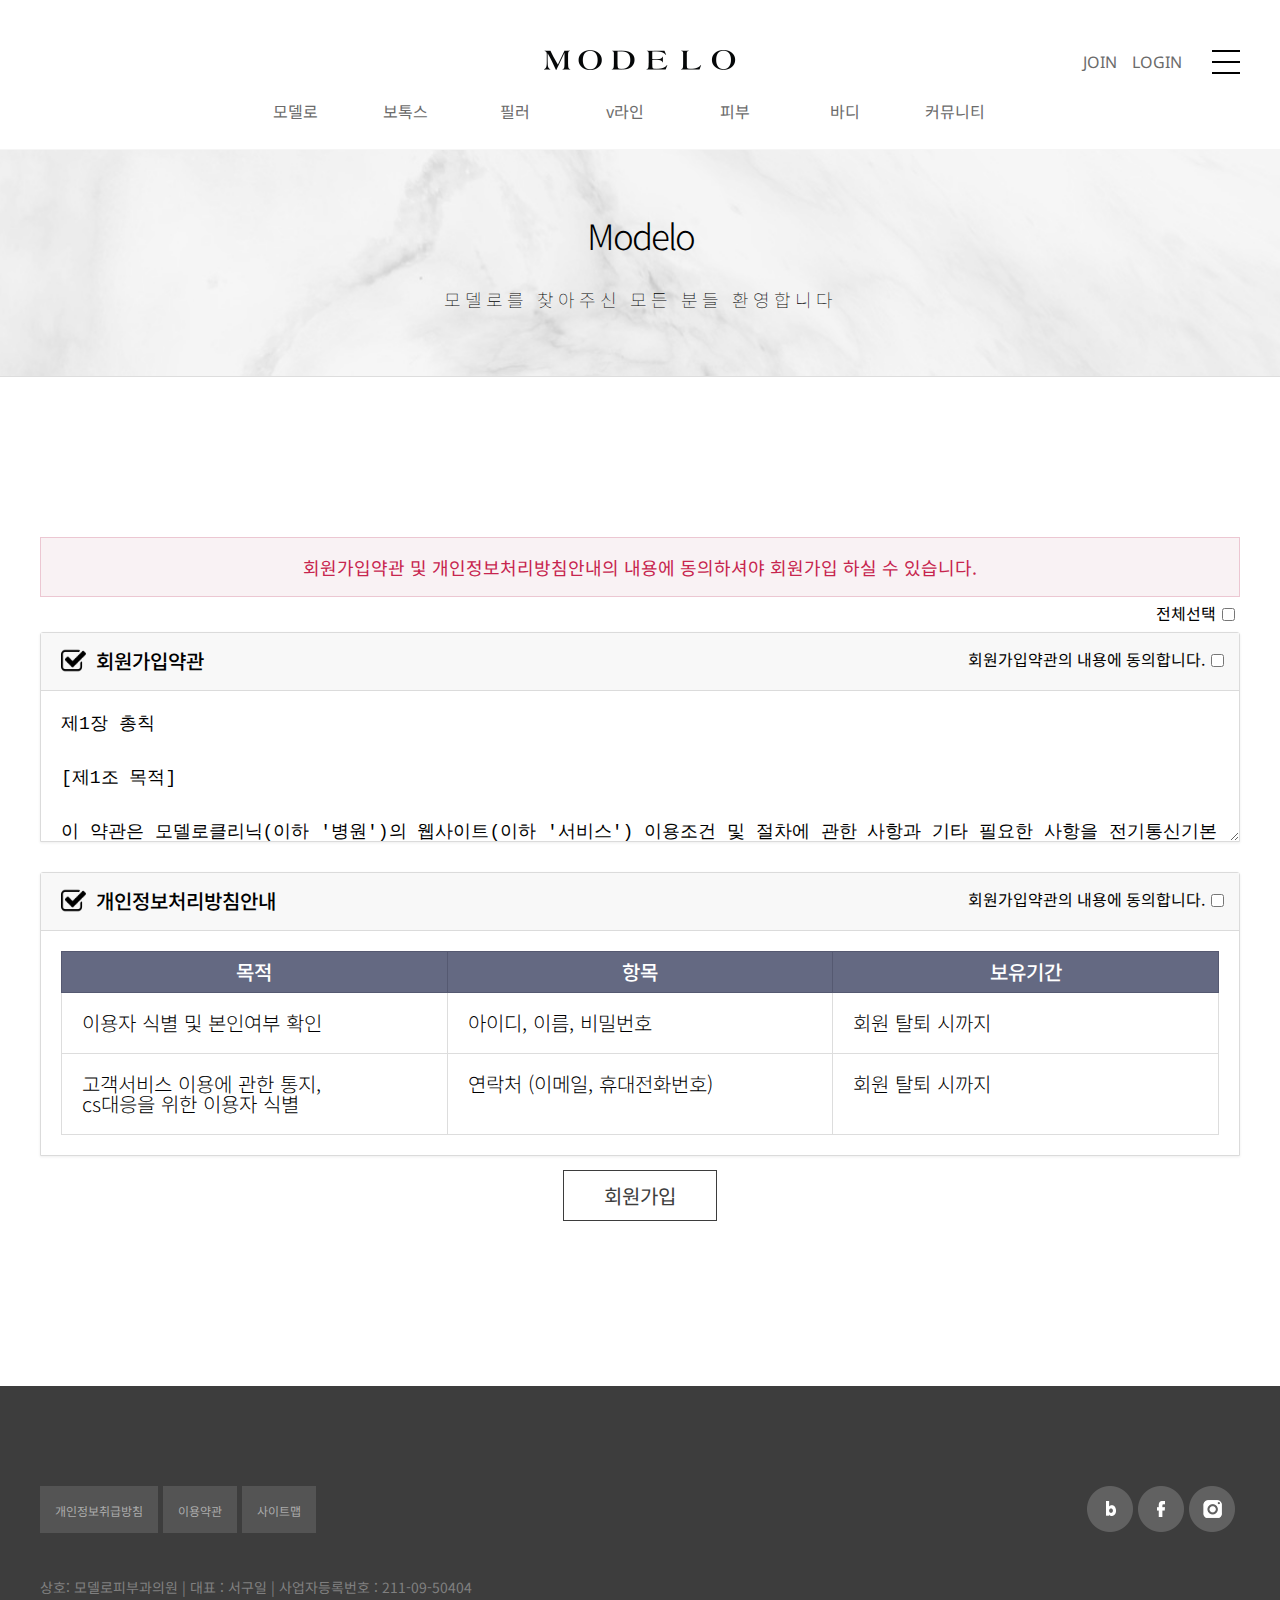
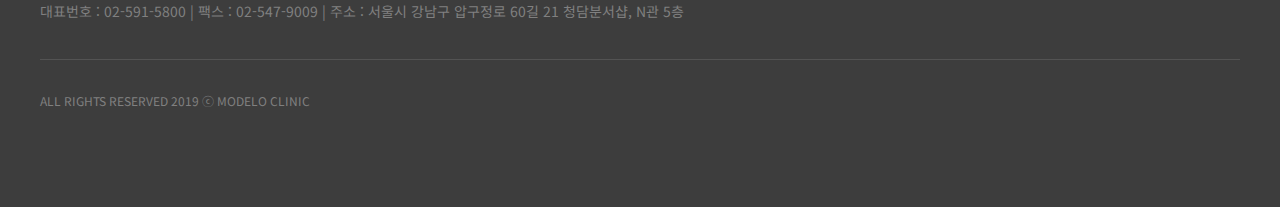
==== join.html @ 8245a3a7 "90% complete" ====
<!DOCTYPE html>
<html lang="ko">

<head>
  <meta charset="UTF-8">
  <meta name="discription" content="content">
  <meta name="viewport" content="width=device-width, initial-scale=1.0">
  <link rel="stylesheet" href="./css/initial.min.css">
  <link rel="stylesheet" href="./css/swiper-bundle.css">
  <link rel="stylesheet" href="./css/swiper_customize.css">
  <link rel="stylesheet" href="./css/common.css">
  <link rel="stylesheet" href="./css/sub07.css">
  <script type="text/javascript" defer="defer" src="./js/jquery_3.5.1.js"></script>
  <script type="text/javascript" defer="defer" src="./js/notice_info.js"></script>
  <title>모델로피부과</title>
</head>

<body>
  <!-- header 영역 -->
  <div id="header_wrap">
    <div class="head">
      <div class="logo">
        <a href="main.html"><img src="./img/logo2.png" alt="logo"></a>
      </div>
      <div class="right_menu">
        <div class="login">
          <ul>
            <li>
              <a href="join.html">JOIN</a>
            </li>
            <li>
              <a href="login.html">LOGIN</a>
            </li>
          </ul>
        </div>
        <div class="all_menu">
          <a href="#">
            <img src="./img/all_menu.png" alt="all_meun" class="all_menu_icon">
          </a>
        </div>
      </div>
    </div>
    <div class="gnb_wrap">
      <ul class="main_gnb">
        <li>
          <a href="sub01.html">모델로</a>
          <div class="sub_gnb">
            <div class="sub_gnb_left">
              <h3>ONLY MODELO</h3>
              <p>
                <span>Since 2002, 최초에서 최고로</span><br>
                모델로는 트렌드를 따라가지 않습니다. 시간의 흐를수록
                <br>자신만의 가치가 극대화되는 아름다움을
                <br>추구합니다. 모델로에서 그 누구도 아닌 '당신만의
                <br>아름다운 개성'에 집중해보세요.
              </p>
            </div>
            <div class="sub_gnb_right">
              <ul>
                <li>
                  <a href="sub01.html">모델로소개<span></span></a>
                </li>
                <li>
                  <a href="sub01.html">의료진소개<span></span></a>
                </li>
                <li>
                  <a href="sub01.html">병원둘러보기<span></span></a>
                </li>
                <li>
                  <a href="sub01.html">언론보도<span></span></a>
                </li>
                <li>
                  <a href="sub01.html">학회활동<span></span></a>
                </li>
                <li>
                  <a href="sub01.html">진료시간&오시는길<span></span></a>
                </li>
              </ul>
              <img src="./img/gnb_img01.jpg" alt="sub_menu_img">
            </div>
          </div>
        </li>
        <li>
          <a href="sub02.html">보톡스</a>
          <div class="sub_gnb">
            <div class="sub_gnb_left">
              <h3>보톡스</h3>
              <p>
                <span>아시아인의 위한 보톡스 시술법 정립</span><br>
                모델로피부과는 서양 중심의 보톡스 시술법에서 탈피,
                <br>한국인에게 적합한 보톡스 시술법의 기준을 만들며
                <br>메디컬 한류의 선구자 역할을 하고 있습니다.
              </p>
            </div>
            <div class="sub_gnb_right">
              <ul>
                <li>
                  <a href="sub02.html">보톡스제품<span></span></a>
                </li>
                <li>
                  <a href="sub02.html">주름보톡스<span></span></a>
                </li>
                <li>
                  <a href="sub02.html">윤곽보톡스<span></span></a>
                </li>
                <li>
                  <a href="sub02.html">스킨보톡스<span></span></a>
                </li>
                <li>
                  <a href="sub02.html">바디보톡스<span></span></a>
                </li>
              </ul>
              <img src="./img/gnb_img02.jpg" alt="sub_menu_img">
            </div>
          </div>
        </li>
        <li>
          <a href="sub03.html">필러</a>
          <div class="sub_gnb">
            <div class="sub_gnb_left">
              <h3>필러</h3>
              <p>
                <span>시술 직후부터 완벽할 수 있다는 것</span><br>
                모델로 필러는 다시 찾는 데 이유가 있습니다.
                <br>모델로는 단순한 뷰티를 넘어 자신만의 우아한 이미지를 만들어드립니다.
                <br>모델로에서 자신만의 아름다움을 극대화 시켜보세요.
              </p>
            </div>
            <div class="sub_gnb_right">
              <ul>
                <li>
                  <a href="sub03.html">모델로 필러<span></span></a>
                </li>
                <li>
                  <a href="sub03.html">필러제품<span></span></a>
                </li>
                <li>
                  <a href="sub03.html">풀페이스필러<span></span></a>
                </li>
                <li>
                  <a href="sub03.html">눈밑꺼짐필러<span></span></a>
                </li>
                <li>
                  <a href="sub03.html">이마필러<span></span></a>
                </li>
                <li>
                  <a href="sub03.html">볼필러<span></span></a>
                </li>
                <li>
                  <a href="sub03.html">코필러<span></span></a>
                </li>
              </ul>
              <ul>
                <li>
                  <a href="sub03.html">관자놀이필러<span></span></a>
                </li>
                <li>
                  <a href="sub03.html">입술필러<span></span></a>
                </li>
                <li>
                  <a href="sub03.html">애교필러<span></span></a>
                </li>
                <li>
                  <a href="sub03.html">눈꺼풀필러<span></span></a>
                </li>
              </ul>
              <ul>
                <img src="./img/gnb_img03.jpg" alt="sub_menu_img">
              </ul>
            </div>
          </div>
        </li>
        <li>
          <a href="sub04.html">v라인</a>
          <div class="sub_gnb">
            <div class="sub_gnb_left">
              <h3>v라인</h3>
              <p>
                <span>2017' 18' 19' 골든레코드어워드 3회 수상</span><br>
                모델로피부과는 안티에이징 20년의 풍부한 임상경험을 바탕으로 극대화 된
                <br>V라인리프팅 효과를 경험하실 수 있습니다.
              </p>
            </div>
            <div class="sub_gnb_right">
              <ul>
                <li>
                  <a href="sub04.html">울쎄라<span></span></a>
                </li>
                <li>
                  <a href="sub04.html">써마지<span></span></a>
                </li>
                <li>
                  <a href="sub04.html">V튠페이스<span></span></a>
                </li>
                <li>
                  <a href="sub04.html">더블로<span></span></a>
                </li>
                <li>
                  <a href="sub04.html">실리프팅<span></span></a>
                </li>
              </ul>
              <img src="./img/gnb_img04.jpg" alt="sub_menu_img">
            </div>
          </div>
        </li>
        <li>
          <a href="sub05.html">피부</a>
          <div class="sub_gnb">
            <div class="sub_gnb_left">
              <h3>피부</h3>
              <p>
                <span>주근깨와 잡티, 난치성 기미까지</span><br>
                진단과 처방이 정확하다면 어렵지 않습니다.
                <br>모델로는 다양한 레이저를 구비하여 복합처방이 가능한 병원으로 개인의 피부
                <br>병변의 특성에 맞게 최상의 치료계획을 세워드립니다.
              </p>
            </div>
            <div class="sub_gnb_right">
              <ul>
                <li>
                  <a href="sub05.html">리프팅탄력<span></span></a>
                </li>
                <li>
                  <a href="sub05.html">기미색소<span></span></a>
                </li>
                <li>
                  <a href="sub05.html">모공<span></span></a>
                </li>
                <li>
                  <a href="sub05.html">여드름<span></span></a>
                </li>
                <li>
                  <a href="sub05.html">란쥬란힐러<span></span></a>
                </li>
                <li>
                  <a href="sub05.html">스킨부스터<span></span></a>
                </li>
              </ul>
              <img src="./img/gnb_img05.jpg" alt="sub_menu_img">
            </div>
          </div>
        </li>
        <li>
          <a href="sub06.html">바디</a>
          <div class="sub_gnb">
            <div class="sub_gnb_left">
              <h3>바디</h3>
              <p>
                <span>세계 최초 종아리 보톡스를 개발한 모델로</span><br>
                모델로피부과가 개발하여 세계적인 주목을 받은 종아리보톡스.
                <br>아름다운 넥라인부터 더 길어보이는 종아리까지! 지방흡입과 운동으로
                <br>절대 빠지지 않던 부분까지 완벽한 바디로 조각하는 모델로 바디 컨투어링
              </p>
            </div>
            <div class="sub_gnb_right">
              <ul>
                <li>
                  <a href="sub06.html">주사시술<span></span></a>
                </li>
              </ul>
              <img src="./img/gnb_img06.jpg" alt="sub_menu_img">
            </div>
          </div>
        </li>
        <li>
          <a href="sub07.html">커뮤니티</a>
          <div class="sub_gnb">
            <div class="sub_gnb_left">
              <h3>커뮤니티</h3>
              <p>
                <span>아시아인의 위한 보톡스 시술법 정립</span><br>
                모델로피부과는 서양 중심의 보톡스 시술법에서 탈피,
                <br>한국인에게 적합한 보톡스 시술법의 기준을 만들며
                <br>메디컬 한류의 선구자 역할을 하고 있습니다.
              </p>
            </div>
            <div class="sub_gnb_right">
              <ul>
                <li>
                  <a href="sub07.html">온라인상담<span></span></a>
                </li>
                <li>
                  <a href="sub07.html">전후사진<span></span></a>
                </li>
                <li>
                  <a href="sub07.html">시술후기<span></span></a>
                </li>
                <li>
                  <a href="sub07.html">모델로영상<span></span></a>
                </li>
                <li>
                  <a href="sub07.html">공지사항<span></span></a>
                </li>
              </ul>
              <img src="./img/gnb_img03.jpg" alt="sub_menu_img">
            </div>
          </div>
        </li>
      </ul>
    </div>
  </div>
  <div id="all_menu">
    <div class="all_menu_logo">
      <a href="main.html"><img src="./img/all_menu_logo.png" alt="all_menu_logo"></a>
    </div>
    <div class="all_menu_close"></div>
    <div class="all_menu_inner">
      <ul>
        <span>모델로</span>
        <li><a href="sub01.html">모델로</a></li>
        <li><a href="sub01.html">의료진소개</a></li>
        <li><a href="sub01.html">둘러보기</a></li>
        <li><a href="sub01.html">언론보도</a></li>
        <li><a href="sub01.html">학회활동</a></li>
        <li><a href="sub01.html">진료시간&오시는길</a></li>
      </ul>
      <ul>
        <span>보톡스</span>
        <li><a href="sub02.html">보톡스제품</a></li>
        <li><a href="sub02.html">주름보톡스</a></li>
        <li><a href="sub02.html">윤곽보톡스</a></li>
        <li><a href="sub02.html">스킨보톡스</a></li>
        <li><a href="sub02.html">바디보톡스</a></li>
      </ul>
      <ul>
        <span>필러</span>
        <li><a href="sub03.html">모델로 필러</a></li>
        <li><a href="sub03.html">필러제품</a></li>
        <li><a href="sub03.html">풀페이스필러</a></li>
        <li><a href="sub03.html">눈밑꺼짐필러</a></li>
        <li><a href="sub03.html">이마필러</a></li>
        <li><a href="sub03.html">볼필러</a></li>
        <li><a href="sub03.html">코필러</a></li>
        <li><a href="sub03.html">관자놀이필러</a></li>
        <li><a href="sub03.html">입술필러</a></li>
        <li><a href="sub03.html">애교필러</a></li>
        <li><a href="sub03.html">눈꺼풀필러</a></li>
      </ul>
      <ul>
        <span>V라인</span>
        <li><a href="sub04.html">울쎄라</a></li>
        <li><a href="sub04.html">써마지</a></li>
        <li><a href="sub04.html">V튠페이스</a></li>
        <li><a href="sub04.html">더블로</a></li>
        <li><a href="sub04.html">실리프팅</a></li>
      </ul>
      <ul>
        <span>피부</span>
        <li><a href="sub05.html">리프팅탄력</a></li>
        <li><a href="sub05.html">기미색소</a></li>
        <li><a href="sub05.html">모공</a></li>
        <li><a href="sub05.html">여드름</a></li>
        <li><a href="sub05.html">리쥬란힐러</a></li>
        <li><a href="sub05.html">스킨부스터</a></li>
      </ul>
      <ul>
        <span>바디</span>
        <li><a href="sub06.html">주사시술</a></li>
      </ul>
      <ul>
        <span>커뮤니티</span>
        <li><a href="sub07.html">온라인상담</a></li>
        <li><a href="sub07.html">전후사진</a></li>
        <li><a href="sub07.html">시술후기</a></li>
        <li><a href="sub07.html">모델로영상</a></li>
        <li><a href="sub07.html">공지사항</a></li>
      </ul>
    </div>
  </div>
  <!-- content 영역 -->
  <div id="sub_main_wrap" class="login_main_wrap">
    <div class="text_box">
      <div class="title">
        <h3>Modelo</h3>
        <span>모델로를 찾아주신 모든 분들 환영합니다</span>
      </div>
    </div>
  </div>
  <section id="join_section">
    <div class="section_wrap join_wrap">
      <form>
        <p>회원가입약관 및 개인정보처리방침안내의 내용에 동의하셔야 회원가입 하실 수 있습니다.</p>
        <div class="check_all">
          <label for="allck">전체선택</label>
          <input type="checkbox" id="allck">
        </div>
        <div id="frefister_term">
          <div class="title_box">
            <img src="./img/sub07/check.png" alt="checkbox">
            <h2>회원가입약관</h2>
          </div>
          <textarea>
제1장 총칙

[제1조 목적]

이 약관은 모델로클리닉(이하 '병원')의 웹사이트(이하 '서비스') 이용조건 및 절차에 관한 사항과 기타 필요한 사항을 전기통신기본법, 전기통신사업법 및 동법 시행령이 정하는 대로 준수하고 규정함을 목적으로 합니다.


[제2조 약관의 효력과 변경]

(1) 이 약관은 이용자에게 공시함으로써 효력을 발생합니다.

(2) 병원은 이 약관의 사정 변경의 경우와 운영상 중요 사유가 있을 때 약관을 변경할 수 있으며, 변경된 약관은 전항과 같은 방법으로 효력이 발생합니다.


[제3조 약관 외 준칙]

이 약관에 명시되지 않은 사항은 전기통신기본법, 전기통신사업법 및 기타관련 법령의 규정에 따릅니다.



제2장 회원 가입과 서비스 이용

[제1조 회원의 정의]

(1) 회원이란 병원이 회원으로 적합하다고 인정하는 일반 개인으로 본 약관에 동의하고 서비스의 회원 가입양식을 작성하고 'ID'와 '비밀번호'를 발급 받은 사람을 말합니다.
	 
(2) 이용신청 고객은 반드시 자신의 본명(법인인 경우 법인 등기부 등본상의 상호) 으로 신청하여야 하며, 병원은 이용약관의 주요 내용을 고지하고 사용자는 고지된 이용약관을 읽고 이용약관에 동의한 경우, 회원 가입 신청을 하여야 합니다.


[제2조 서비스 가입의 성립]

(1) 서비스 가입은 이용자의 이용 신청에 대한 병원의 이용 승낙과 이용자의 약관 내용에 대한 동의로 성립됩니다.

(2) 회원으로 가입하여 서비스를 이용하고자 하는 희망자는 병원에서 요청하는 개인 신상정보를 제공해야 합니다.

(3) 이용자의 가입 신청에 대하여 병원이 승낙한 경우, 병원은 회원 ID와 기타 병원이 필요하다고 인정하는 내용을 이용자에게 통지합니다.

(4) 가입할 때 입력한 ID는 변경할 수 없으며, 한 사람에게 오직 한 개의ID가 발급됩니다.

(5) 병원은 다음 각 호에 해당하는 가입 신청에 대하여는 승낙하지 않습니다.

가. 다른 사람의 명의를 사용하여 신청하였을 때
나. 본인의 실명으로 신청하지 않았을 때
다. 가입 신청서의 내용을 허위로 기재하거나 누락하여 신청하였을 때
라. 사회의 안녕과 질서 혹은 미풍양속을 저해할 목적으로 신청하였을 때
마. 기타 병원이 정한 이용신청요건이 미비 되었을 때


[제3조 서비스 이용 및 제한]

(1) 서비스 이용은 병원의 업무상 또는 기술상 특별한 지장이 없는 한 연중무휴, 1일 24시간을 원칙으로 합니다.

(2) 전항의 서비스 이용시간은 시스템 정기점검 등 병원이 필요한 경우, 회원에게 사전 통지한 후, 제한할 수 있습니다.

(3) 서비스 내용 중 상담 서비스는 답변하는 전문 의사의 개인 사정에 따라 1일 24시간 서비스가 불가능 할 수도 있습니다.


[제4조 서비스의 사용료]

(1) 서비스는 회원으로 등록한 모든 사람들이 무료로 사용할 수 있습니다.

(2) 병원이 서비스를 유료화할 경우 유료화의 시기, 정책, 비용에 대하여 유료화 실시 이전에 서비스에 공시하여야 합니다.



제3장 서비스 탈퇴, 재가입 및 이용 제한

[제1조 서비스 탈퇴]

(1) 회원이 서비스의 탈퇴를 원하면 회원 본인이 직접 전자메일을 통해 운영자(ces@modelo.co.kr)에게 해지 신청을 요청해야 합니다.

(2) 탈퇴 신청 시 본인임을 알 수 있는 이름, 주민등록번호, ID, 전화번호, 해지사유를 알려주면, 가입기록과 일치 여부를 확인한 후 가입을 해지합니다.

(3) 탈퇴 여부는 기존의 ID와 비밀번호로 로그인이 되지 않으면 해지된 것 입니다.


[제2조 서비스 재가입]

(1) 제1조에 의하여 서비스에서 탈퇴한 사용자가 재가입을 원할 경우 회원본인이 직접 전자메일을 통해 운영자(ces@modelo.co.kr)에게 재가입을 요청하면 됩니다.

(2) 재가입 요청 시 본인임을 알 수 있는 이름, 주민등록번호, ID, 전화번호를 알려주면 재가입 처리를 해드립니다.

(3) 기존의 ID와 비밀번호로 로그인이 되면 재가입이 이루어진 것입니다.

[제3조 서비스 이용제한]

병원은 회원이 다음 사항에 해당하는 행위를 하였을 경우, 사전 통지 없이 이용 계약을 해지하거나 기간을 정하여 서비스 이용을 중지할 수 있습니다.

가. 공공 질서 및 미풍 양속에 반하는 경우
나. 범죄적 행위에 관련되는 경우
다. 국익 또는 사회적 공익을 저해할 목적으로 서비스 이용을 계획 또는 실행할 경우
라. 타인의 ID 및 비밀번호를 도용한 경우
마. 타인의 명예를 손상시키거나 불이익을 주는 경우
바. 같은 사용자가 다른 ID로 이중 등록을 한 경우
사. 서비스에 위해를 가하는 등 건전한 이용을 저해하는 경우
아. 기타 관련 법령이나 병원이 정한 이용조건에 위배되는 경우



제4장 서비스에 관한 책임의 제한

[제1조 상담 서비스]

(1) 병원은 서비스의 회원 혹은 사용자들의 상담 내용이 상담의와 서비스 관리자를 제외한 제3자에게 유출되지 않도록 최선을 다해 보안을 유지하려고 노력합니다. 그러나 다음과 같은 경우에는 상담 내용 공개 및 상실에 대하여 병원에 책임이 없습니다.

가. 사용자의 부주의로 암호가 유출되어 상담 내용이 공개되는 경우
나. 사용자가 '상담삭제' 기능을 사용하여 상담을 삭제하였을 경우
나. 천재지변이나 그 밖의 병원이 통제할 수 없는 상황에 의하여 상담
내용이 공개되거나 상담내용이 상실되었을 경우

(2) 회원이 신청한 상담에 대한 종합적이고 적절한 답변을 위하여 주치의사, 각과 전문의사들은 상담 내용과 답변을 참고할 수 있습니다.

(3) 서비스에서 진행된 상담의 내용은 개인 신상정보를 삭제한 다음 아래와 같은 목적으로 사용할 수 있습니다.

가. 학술활동
나. 인쇄물, CD-ROM 등의 저작활동
다. FAQ 활용 및 본 병원의 관련 사이트 운영 시 기초자료로 사용할 경우

(4) 상담에 대한 답변 내용은 각 전문 의사의 의학적 지식을 바탕으로 한 주관적인 답변으로 병원의 서비스의 의견을 대표하지는 않습니다.

(5) 아래와 같은 상담을 신청하는 경우에는 상담 서비스를 전체 또는 일부 제공하지 않을 수 있습니다.

가. 같은 내용의 상담을 반복하여 신청하는 경우
나. 상식에 어긋나는 표현을 사용하여 상담을 신청하는 경우
다. 진단명을 요구하는 상담을 신청하는 경우
라. 치료비, 검사비, 의약품 가격 등에 대하여 상담을 신청하는 경우
마. 타 진료기관에서 받은 내용에 대한 확인성 질문을 하는 경우
사. 진료기관이나 전문의사들을 특정한 사유 없이 비방하거나 명예를 훼손하는 경우


[제2조 의료 정보 서비스]

(1) 서비스에서 제공되는 내용은 개략적이며 일반적인 내용이고 정보제공만을 위해 제공됩니다. 서비스에서 제공되는 정보나 상담은 절대로 의학적인 진단을 대신할 수 없습니다. 서비스에서 제공되는 정보나 상담은 결코 의학적 진단, 진료, 혹은 치료를 대신하려는 목적이 아닙니다. 회원의 건강상태에 관한 의문점이나 걱정이 있다면 실제 전문의사를 찾아 진단을 받아야 합니다. 어떠한 경우에도 서비스에서 제공하는 정보 때문에 의학적 진단을 무시하거나, 진단, 진료 혹은 치료 받는 것을 미루지 마십시오.

(2) 병원은 서비스에서 언급된 어떠한 특정한 검사나 제품 혹은 치료법도 추천하지 않습니다. 서비스에 표현된 의견은 모두 해당 저자의 의견입니다. 병원은 서비스에서 제공된 어떠한 문서나 상담의 내용에 대해서도 책임을 지지 않습니다.

(3) 본 서비스의 정보, 서비스에 참여하는 전문 의사 혹은 서비스를 사용하는 다른 회원이나 방문객의 의견을 받아들이는 것은 전적으로 사용자의 판단에 따르는 것입니다. 따라서 병원에서는 회원에게 제공된 어떠한 제품의 활용, 정보, 아이디어 혹은 지시로부터 비롯하는 어떠한 손해, 상해 혹은 그 밖의 불이익에 대한 책임을 지지 않습니다.


[제3조 서비스 이용시간]

1. 서비스의 이용은 병원의 업무상 또는 기술상 특별한 지장이 없는 한 연중무휴 1일 24시간을 원칙으로 합니다. 다만 정기 점검 등의 필요로 병원이 정한 날이나 시간은 그러하지 않습니다.

2. 병원은 서비스를 일정범위로 분할하여 각 범위 별로 이용가능시간을 별도로 정할 수 있으며 이 경우 그 내용을 사전에 공지합니다.


[제4조 서비스 제공의 중지]

1. 병원은 다음 각 호에 해당하는 경우 서비스 제공을 중지할 수 있습니다.

① 서비스용 설비의 보수 등 공사로 인한 부득이한 경우
② 전기통신사업법에 규정된 기간통신사업자가 전기통신서비스를 중지했을 경우

2. 병원은 국가비상사태, 정전, 서비스 설비의 장애 또는 서비스 이용의 폭주 등으로 정상적인 서비스 이용에 지장이 있는 때에는 서비스의 전부 또는 일부를 제한하거나 정지할 수 있습니다.



제5장 의무

[제1조 병원의 의무]

(1) 병원은 특별한 사정이 없는 한 회원이 서비스를 이용할 수 있도록 합니다.

(2) 병원은 이 약관에서 정한 바에 따라 계속적, 안정적으로 서비스를 제공할 의무가 있습니다.

(3) 병원은 회원으로부터 소정의 절차에 의해 제기되는 의견에 대해서 적절한 절차를 거쳐 처리하며, 처리시 일정기간이 소요될 경우 회원에게 그 사유와 처리 일정을 알려주어야 합니다.


[제2조 회원 정보 보안의 의무]

(1) 회원의ID와 비밀번호에 관한 모든 관리의 책임은 회원에게 있습니다.

(2) 회원은 서비스의 일부로 보내지는 서비스의 전자우편을 받는 것에 동의합니다.

(3) 자신의 ID가 부정하게 사용된 경우, 회원은 반드시 병원에 그 사실을 통보해야 합니다.

(4) 병원은 개인의 신분 확인이 가능한 정보를 회원 혹은 사용자의 사전 허락 없이 병원과 관계가 없는 제3자에게 팔거나 제공하지 않습니다. 그러나 병원은 자발적으로 제공된 등록된 정보를 다음과 같은 경우에 활용할 수 있습니다.

가. 회원들에게 유용한 새 기능, 정보, 서비스 개발에 필요한 정보를 개발자들에게 제공하는 경우
나. 서비스 회원과 사용자 집단에 대한 통계적(결코 회원 개개인의 신분이 드러나지 않는) 정보를 제공하는 경우
다. 회원과 사용자 선호에 따른 광고 또는 서비스를 실시하기 위하여 병원에서 사용하는 경우

(5) 게시판, 대화방 등의 커뮤니케이션 공간(이하 커뮤니케이션 공간)에 개인 신분 확인이 가능한 정보(사용자 이름, ID, e-mail 주소 등)가 자발적으로 공개될 수 있습니다. 이런 경우 공개된 정보가 제3자에 의해 수집되고, 연관되며, 사용될 수 있으며 제3자로부터 원하지 않는 메시지를 받을 수도 있습니다. 제3자의 그러한 행위는 병원이 통제할 수 없습니다. 따라서 병원은 병원이 통제할 수 없는 방법에 의한 회원 정보의 발견 가능성에 대해 아무런 보장을 하지 않습니다.

(6) 병원은 서비스의 사용의 편의를 위하여 Cookie 기술을 사용할 수 있습니다. Cookie란 다시 방문하는 사용자를 파악하고 그 사용자의 계속된 접속과 개인화된 서비스 제공을 돕기 위해 웹 사이트가 사용하는 작은 텍스트 파일입니다. 일반적으로 Cookie는 Cookie를 부여한 사이트 밖에서는 의미가 없는 유일한 번호를 사용자에게 부여하는 방식으로 작동합니다. Cookie는 사용자의 시스템 내부로 침입하지 않으며 사용자의 파일에 위험하지 않습니다. 병원은 서비스의 관련이 있는 제3자가 Cookie를 사용하는 것을 막을 수 없습니다. 회원 혹은 사용자가 Cookie를 사용한 정보수집을 원하지 않는 경우에는 웹 브라우저에서 Cookie를 받아들일 지 여부를 조절할 수 있습니다. 하지만 서비스(특히, 개인화된 정보)가 제대로 작동하기 위해서는 Cookie의 사용이 필요할 수 있습니다.

(7) 병원은 회원의 정보를 서비스 또는 병원과 업무제휴 업체간에 상호 제공/활용할 수 있습니다.



제6장 분쟁조정

(1) 본 이용약관에 규정된 것을 제외하고 발생하는 서비스 이용에 관한 제반 문제에 관한 분쟁은 최대한 쌍방합의에 의해 해결하도록 합니다.

(2) 서비스 이용으로 발생한 분쟁에 대해 소송이 제기될 경우 병원의 소재지를 관할하는 법원을 관할법원으로 합니다.



제7장 손해배상

(1) 서비스 요금이 무료인 동안의 서비스 이용과 관련하여 회원에게 발생한 어떠한 손해에 관하여도 책임을 지지 않습니다. 서비스 유료화 이후에 관하여는 별도로 정합니다.

(2) 회원이 본 약관상의 의무를 위반함으로 인하여 병원에 손해가 발생한 경우 또는 회원이 서비스를 이용함에 있어 병원에 손해를 입힌 경우에는 회원이 병원에 그 손해를 배상하여야 합니다.



제8장 면책조항

(1) 병원은 천재지변 또는 이에 준하는 불가항력으로 인하여 서비스를 제공할 수 없는 경우에는 서비스 제공에 관한 책임 면제됩니다.

(2) 병원은 회원의 귀책사유로 인한 서비스 이용의 장애에 대하여 책임을 지지 않습니다.

(3) 병원은 회원이 서비스에 게재한 정보, 자료, 사실의 신뢰도, 정확성 등 내용에 관하여는 책임을 지지 않습니다.


[부칙]

이 약관은 2007년 11월 01일부터 시행합니다.


Copyright ⓒ 모델로클리닉 all rights reserved.  Contact to ces@modelo.co.kr

          </textarea>
          <fieldset class="frefister_agree">
            <label for="agree01">회원가입약관의 내용에 동의합니다.</label>
            <input type="checkbox" name="agree" id="agree02">
          </fieldset>
        </div>
        <div id="frefister_private">
          <div class="title_box">
            <img src="./img/sub07/check.png" alt="checkbox">
            <h2>개인정보처리방침안내</h2>
          </div>
          <div class="table">
            <table>
              <thead>
                <tr>
                  <th>목적</th>
                  <th>항목</th>
                  <th>보유기간</th>
                </tr>
              </thead>
              <tbody>
                <tr>
                  <td>이용자 식별 및 본인여부 확인</td>
                  <td>아이디, 이름, 비밀번호</td>
                  <td>회원 탈퇴 시까지</td>
                </tr>
                <tr>
                  <td>고객서비스 이용에 관한 통지,<br>cs대응을 위한 이용자 식별</td>
                  <td>연락처 (이메일, 휴대전화번호)</td>
                  <td>회원 탈퇴 시까지</td>
                </tr>
              </tbody>
            </table>
          </div>
          <fieldset class="frefister_agree">
            <label for="agree01">회원가입약관의 내용에 동의합니다.</label>
            <input type="checkbox" name="agree" id="agree02">
          </fieldset>
        </div>
      </form>
      <div class="confirm_btn">
        <a href="join_next.html" class="submit">회원가입</a>
      </div>
    </div>
  </section>
  <!-- footer 영역 -->
  <footer>
    <div class="ft">
      <div class="ft_top">
        <div class="ft_info">
          <ul class="info_left">
            <li>
              <a href="#">개인정보취급방침</a>
            </li>
            <li>
              <a href="#">이용약관</a>
            </li>
            <li>
              <a href="#">사이트맵</a>
            </li>
          </ul>
          <ul class="info_right">
            <li>
              <a href="#"><img src="./img/ft_sns_blog.png" alt="blog"></a>
            </li>
            <li>
              <a href="#"><img src="./img/ft_sns_face.png" alt="facebook"></a>
            </li>
            <li>
              <a href="#"><img src="./img/ft_sns_insta.png" alt="instagram"></a>
            </li>
          </ul>
        </div>
        <div class="ft_address">
          <p>상호: 모델로피부과의원 | 대표 : 서구일 | 사업자등록번호 : 211-09-50404<br>대표번호 : 02-591-5800 | 팩스 : 02-547-9009 | 주소 : 서울시 강남구 압구정로 60길 21 청담분서샵, N관 5층</p>
        </div>
      </div>
      <div class="ft_bottom">
        <p>ALL RIGHTS RESERVED 2019 ⓒ MODELO CLINIC</p>
      </div>
    </div>
  </footer>
</body>
---- css/initial.min.css ----
abbr,address,article,aside,audio,b,blockquote,body,canvas,caption,cite,code,dd,del,details,dfn,div,dl,dt,em,fieldset,figcaption,figure,footer,form,h1,h2,h3,h4,h5,h6,header,hgroup,html,i,iframe,img,ins,kbd,label,legend,li,mark,menu,nav,object,ol,p,pre,q,samp,section,small,span,strong,sub,summary,sup,table,tbody,td,tfoot,th,thead,time,tr,ul,var,video{margin:0;padding:0;border:0;outline:0;font-size:100%;vertical-align:baseline;background:0 0}body{line-height:1}article,aside,details,figcaption,figure,footer,header,hgroup,menu,nav,section{display:block}nav ul{list-style:none}blockquote,q{quotes:none}blockquote:after,blockquote:before,q:after,q:before{content:'';content:none}a{margin:0;padding:0;font-size:100%;vertical-align:baseline;background:0 0;text-decoration:none}ins{background-color:#ff9;color:#000;text-decoration:none}mark{background-color:#ff9;color:#000;font-style:italic;font-weight:700}del{text-decoration:line-through}abbr[title],dfn[title]{border-bottom:1px dotted;cursor:help}table{border-collapse:collapse;border-spacing:0}hr{display:block;height:1px;border:0;border-top:1px solid #ccc;margin:1em 0;padding:0}input,select{vertical-align:middle}
---- css/common.css ----
@charset "UTF-8";
@import url("https://fonts.googleapis.com/css2?family=Noto+Sans+KR:wght@100;300;400;500;700;900&display=swap");
@import url("https://fonts.googleapis.com/css2?family=Noto+Sans:ital,wght@0,400;0,700;1,400;1,700&display=swap");

body,
html {
  font-size: 20px;
  overflow-x: hidden;
  font-family: "Noto Sans KR", sans-serif;
}

body::-webkit-scrollbar {
  display: none;
}

ol,
ul {
  list-style: none;
}

a {
  color: #666;
}

* {
  box-sizing: border-box;
  margin: 0;
  padding: 0;
}

/*header 영역*/
#header_wrap {
  position: fixed;
  overflow: hidden;
  width: 100%;
  height: 150px;
  z-index: 7000;
  transition: 0.5s;
}

/*hover effect*/
#header_wrap.hover_effect {
  background-color: #fff;
  border-bottom: 1px solid #f5f5f5;
}

#header_wrap.hover_effect .gnb_wrap > ul > li a,
#header_wrap.hover_effect .login > ul > li a {
  color: #6b6b6b;
}

/*scroll 애니메이션 영역*/
#header_wrap.gnb_bg {
  height: 90px;
  background-color: #fff;
  border-bottom: 1px solid #f5f5f5;
}

/* #header_wrap.gnb_bg .gnb_wrap {
  width: 800px;
  left: 60%;
  transform: translateX(-60%);
} */
#header_wrap.gnb_bg .head .logo {
  left: 0;
  top: 35px;
  transform: translateX(0);
  z-index: 8000;
}

#header_wrap.gnb_bg .gnb_wrap {
  top: 35px;
  left: 5%;
}

#header_wrap.gnb_bg .gnb_wrap ul > li a {
  color: #6b6b6b;
}

#header_wrap.gnb_bg .head .right_menu {
  top: 35px;
}

#header_wrap.gnb_bg .head .right_menu .all_menu{
  z-index: 9997;
}

/*scroll 애니메이션 영역 끝*/
#header_wrap .head {
  position: relative;
  width: 1200px;
  margin: 0 auto;
}

.head .logo {
  position: absolute;
  top: 50px;
  left: 50%;
  transform: translateX(-50%);
}

.head .right_menu {
  position: absolute;
  display: flex;
  justify-content: right;
  top: 50px;
  right: 0;
}

.head .right_menu .login > ul {
  display: flex;
  justify-content: right;
  margin-right: 15px;
}

.head .right_menu .login > ul > li {
  margin-right: 15px;
}

.head .right_menu .login > ul > li > a {
  font-family: "Noto Sans", sans-serif;
  font-size: 16px;
  color: #fff;
}

#header_wrap .gnb_wrap {
  position: absolute;
  display: inline-block;
  width: 100%;
  min-width: 1200px;
  top: 100px;
  text-align: center;
}

#header_wrap .gnb_wrap .main_gnb {
  display: inline-block;
  overflow: hidden;
  width: 800px;
}

#header_wrap .gnb_wrap > ul > li {
  display: block;
  width: 110px;
  text-align: center;
  float: left;
}

#header_wrap .gnb_wrap ul li a {
  font-size: 16px;
  color: #fff;
}

/* 드롭다운 서브gnb */
#header_wrap.change_hight {
  height: 520px;
}

#header_wrap .sub_gnb {
  display: none;
  position: absolute;
  width: 100%;
  min-width: 1200px;
  height: 400px;
  top: 35px;
  right: 50%;
  transform: translateX(50%);
  padding: 50px 30px;
  transition: 0.5s;
  z-index: 7900;
  font-size: 18px;
  font-weight: 300;
  line-height: 24px;
  color: #3d3d3d;
  overflow: hidden;
}

#header_wrap .sub_gnb > div {
  float: left;
  min-height: 400px;
}

#header_wrap .sub_gnb.is_show {
  display: block;
}

#header_wrap .sub_gnb_left {
  padding: 30px 0 30px 20px;
  width: 40%;
  height: 100%;
}

#header_wrap .sub_gnb_left h3 {
  font-size: 30px;
  line-height: 30px;
  font-weight: 400;
  margin-bottom: 50px;
}

#header_wrap .sub_gnb_left span {
  font-weight: 500;
}

#header_wrap .sub_gnb_right {
  padding: 30px 20px 30px 20px;
  width: 60%;
}

#header_wrap .sub_gnb_right ul {
  float: left;
  min-width: 200px;
}

#header_wrap .sub_gnb_right ul li {
  padding-bottom: 3px;
  margin-bottom: 10px;
}

#header_wrap .sub_gnb_right ul li a:hover{
  border-bottom: 1px solid #333;
}

/* all menu 영역 */
#all_menu {
  position: fixed;
  display: none;
  width: 100%;
  height: 100%;
  top: 0;
  left: 0;
  background-color: #f5f5f5;
  z-index: 9998;
}

.all_menu_logo {
  position: absolute;
  top: 100px;
  left: 50%;
  transform: translateX(-50%);
}

.all_menu_close {
  position: absolute;
  top: 100px;
  right: 250px;
  width: 50px;
  height: 50px;
  background-color: #fff;
  background-image: url("../img/all_menu_close.png");
  background-repeat: no-repeat;
  background-position: center;
  cursor: pointer;
  text-align: center;
}

.all_menu_inner {
  position: relative;
  top: 220px;
  width: 1400px;
  margin: 0 auto;
  overflow: hidden;
}

.all_menu_inner ul {
  float: left;
  width: 200px;
  height: 500px;
  border-right: 1px solid #e8e8e8;
  text-indent: 25px;
  font-family: "Noto Sans KR" sans-serif;
  font-size: 28px;
  font-weight: 500;
  padding-top: 15px;
}

.all_menu_inner ul li:nth-of-type(1) {
  margin-top: 35px;
}

.all_menu_inner ul li {
  font-size: 18px;
  font-weight: 400;
  line-height: 3;
}

.all_menu_inner ul li a {
  color: #000;
}

.all_menu_inner ul li:hover a {
  border-bottom: 1px solid #000;
}

/*subpage common mainwrap*/
#sub_main_wrap {
  background-size: cover;
  background-attachment: fixed;
  width: 100%;
  min-width: 1200px;
  height: 100vh;
}

#sub_main_wrap .text_box {
  position: relative;
  display: inline-block;
  width: 100%;
  min-width: 1200px;
  top: 50%;
  left: 50%;
  transform: translate(-50%, -50%);
  text-align: center;
  color: #fff;
}

#sub_main_wrap .text_box .title .line {
  position: relative;
  width: 40px;
  height: 1px;
  margin-bottom: 40px;
  background-color: #fff;
  left: 50%;
  transform: translateX(-50%);
}

#sub_main_wrap .text_box .title span {
  display: block;
  letter-spacing: 4px;
  font-size: 20px;
  font-weight: 100;
}

#sub_main_wrap .text_box .title h3 {
  font-size: 60px;
  margin: 40px 0;
  letter-spacing: -2px;
  font-weight: 100;
}

#sub_main_wrap .text_box .title {
  padding-bottom: 30px;
}

#sub_main_wrap .text_box .title h3 {
  display: inline-block;
  /* font-size: 64px; */
  /* font-weight: 400; */
}

#sub_main_wrap .text_box .title span {
  font-weight: 100;
}

#sub_main_wrap .text_box .text {
  font-size: 20px;
  font-weight: 100;
  font-family: "Noto Sans KR" sans-serif;
  line-height: 2;
}

.scroll_icon {
  position: absolute;
  bottom: 35px;
  left: 50%;
  transform: translateX(-50%);
  width: 70px;
  height: 70px;
  border-radius: 50%;
  border: 1px solid #fff;
  background: url(../img/sub_top_arrow.png) no-repeat center 45%;
  animation: scrollDown 1s infinite;
}

@keyframes scrollDown {
  0% {
    background-position: center 45%;
  }

  50% {
    background-position: center 55%;
  }

  100% {
    background-position: center 45%;
  }
}

/* section common 영역 */
section {
  padding: 160px 0 180px;
}

.section_wrap {
  width: 1200px;
  margin: 0 auto;
}

.title {
  text-align: center;
  font-family: "Noto Sans KR" sans-serif;
  font-size: 35px;
  line-height: 55px;
  font-weight: 400;
  letter-spacing: -2px;
}

.index_text {
  width: 122px;
  height: 162px;
  padding-top: 35px;
  margin: 0 auto;
  margin-bottom: 10px;
  font-size: 24px;
  line-height: 1.3;
  font-weight: 400;
  text-align: center;
  color: #fff;
  background: url("../img/sub04/sub0401_img17.png") no-repeat center;
}

.index_text span {
  display: block;
  font-weight: 100;
}

.sub_title {
  font-size: 25px;
  font-weight: 400;
  text-align: center;
  margin-top: 10px;
  color: #672d93;
}

.con_img {
  margin-top: 60px;
  text-align: center;
}

.sub_text {
  width: 780px;
  margin: 55px auto 90px;
  font-size: 20px;
  font-weight: 300;
  line-height: 2;
}

.sub_text span {
  color: #75429d;
}

.more_view_btn,
.close_view_btn {
  position: relative;
  display: inline-block;
  left: 50%;
  transform: translateX(-50%);
  padding: 15px 25px;
  font-size: 16px;
  border: 1px solid #000;
  margin: 80px 0 0;
  box-sizing: border-box;
  cursor: pointer;
  opacity: 1;
}

.more_view_btn.is_show {
  opacity: 0;
}

.more_view_btn:hover,
.close_view_btn:hover {
  background-color: #35598f;
  color: #fff;
}

.more_content {
  display: none;
  position: relative;
  width: 100%;
  height: 100%;
  top: 0;
  padding: 40px 0 50px;
  margin-top: -130px;
  background-color: rgba(255, 255, 255, 0.45);
}

.more_content.is_show {
  display: block;
}

.more_content p {
  width: 790px;
  margin: 60px auto 0;
  line-height: 2;
  font-size: 20px;
  font-weight: 300;
}

.more_content span {
  display: block;
  font-weight: 400;
}

/* section common area end */
/* toxin common area */
.toxin_common_wrap p {
  width: 790px;
  margin: 60px auto 0;
  line-height: 2;
  font-size: 20px;
  font-weight: 100;
}

.toxin_common_wrap h3 {
  font-size: 35px;
  font-weight: 400;
  line-height: 55px;
  padding-bottom: 50px;
}

.toxin_common_book {
  height: 2061px;
  background: url("../img/sub02/sub0203_bg01.jpg") center no-repeat;
  text-align: center;
  padding: 100px 0 180px;
}

.toxin_common_wrap img {
  width: 800px;
  height: auto;
}

.toxin_common_wrap > p {
  text-align: left;
  letter-spacing: -0.5px;
  font-weight: 400;
  margin-bottom: 40px;
}

.toxin_common_wrap p strong {
  font-size: 24px;
}

.review_box {
  display: inline-block;
  margin: 55px 0;
  border: 1px solid #fff;
  background: rgba(255, 255, 255, 0.2);
}

.review_box p {
  font-size: 22px;
  font-weight: 400;
  font-style: italic;
  margin: 40px 0 0;
}

.review_box span {
  display: inline-block;
  width: 320px;
  height: 55px;
  line-height: 55px;
  margin: 45px auto;
  background-color: #fff;
  font-size: 20px;
}

.toxin_common_history {
  padding: 160px 0 0;
  max-width: 1920px;
  height: 1420px;
  margin: 0 auto -20px;
  overflow: hidden;
}

.toxin_common_history h3,
.toxin_common_history p {
  text-align: center;
  font-weight: 300;
  font-size: 20px;
}

.toxin_common_history h3 {
  font-size: 35px;
  font-weight: 400;
  line-height: 60px;
  padding-bottom: 60px;
}

.toxin_common_history .img_group {
  overflow: hidden;
  height: 920px;
}

.toxin_common_history .img_group ul {
  float: left;
  width: calc(100% / 4);
}

.toxin_common_history .img_group ul li {
  position: relative;
  width: 100%;
}

.toxin_common_history .img_group ul li img {
  width: 100%;
}

.toxin_common_history .img_group ul li .txt_box {
  position: absolute;
  display: none;
  top: 0;
  left: 0;
  width: 100%;
  height: 100%;
  padding-top: 20%;
  background: rgba(0, 0, 0, 0.9);
  color: white;
  z-index: 10;
}

.toxin_common_history .img_group ul li .txt_box p:first-child {
  font-size: 40px;
}

.toxin_common_history .img_group ul li .txt_box p:last-child {
  line-height: 35px;
}

.toxin_common_history .sub03_txt_line {
  width: 50px;
  height: 1px;
  background-color: #fff;
  margin: 30px auto;
}

.toxin_common_history .img_group ul li:hover .txt_box {
  display: block;
}

/* footer 영역 */
footer {
  position: absolute;
  width: 100%;
  padding: 100px 0;
  background-color: #3d3d3d;
  z-index: 3000;
}

.ft {
  width: 1200px;
  margin: 0 auto;
}

.ft .ft_top {
  position: relative;
}

.info_left,
.info_right {
  position: absolute;
  display: flex;
}

.info_left li,
.info_right li {
  margin-right: 5px;
}

.info_left li {
  padding: 15px;
  background-color: #545454;
  line-height: 14px;
}

.info_left li a {
  font-size: 12px;
  color: #ababab;
}

.info_right {
  right: 0;
}

.ft_address {
  width: 100%;
  padding: 90px 0 35px;
  font-size: 14px;
  color: #808080;
  line-height: 1.7;
  border-bottom: 1px solid #535353;
}

.ft_bottom {
  font-size: 12px;
  color: #808080;
  padding-top: 35px;
}
---- css/sub07.css ----
@charset 'UTF-8';

#sub_main_wrap {
  width: 100%;
  height: 229px;
  margin-top: 148px;
  background: url("../img/sub07/bo_bna_bg.jpg") no-repeat center;
  background-size: cover;
  border-bottom: 1px solid #ddd;
}

#sub_main_wrap .text_box .title h3 {
  font-size: 35px;
  color: black;
  font-weight: 300;
  margin: 40px 0 10px;
}

#sub_main_wrap .text_box .title span {
  font-size: 18px;
  color: black;
}

#header_wrap {
  background-color: #fff;
  border-bottom: 1px solid #f5f5f5;
}

#header_wrap .gnb_wrap>ul>li a,
#header_wrap .login>ul>li a {
  color: #6b6b6b;
}

/* table style */
.section01_wrap table {
  border: none;
  border-top: 1px solid #000;
  border-bottom: 1px solid #d8d8d8;
  width: 100%;
  border-collapse: collapse;
  border-spacing: 0 5px;
}

.section01_wrap table thead tr th {
  height: 30px;
  line-height: 30px;
  box-sizing: border-box;
  border-spacing: 0;
  font-size: 15px;
  font-weight: 500;
  padding: 10px 0;
  border-bottom: 1px solid #d8d8d8;
  background: none;
}

.section01_wrap table thead tr th:nth-child(1) {
  width: 200px;
}

.section01_wrap table thead tr th:nth-child(3) {
  width: 180px;
}

.section01_wrap table thead tr th:nth-child(4) {
  width: 150px;
}

.section01_wrap table tbody tr td {
  height: 70px;
  border-spacing: 0;
  font-size: 15px;
  text-align: center;
  border-top: 1px solid #d8d8d8;
  padding: 10px 5px;
  line-height: 70px;
  box-sizing: border-box;
}

.section01_wrap table tbody tr td:nth-child(2) {
  text-align: left;
}

/* nav style */
.page_wrap {
  text-align: center;
  clear: both;
  margin: 40px 0;
}

.page_wrap .pg_num a {
  display: inline-block;
  vertical-align: middle;
  font-size: 16px;
  color: #919191;
  height: 30px;
  line-height: 28px;
  padding: 0 5px;
  min-width: 30px;
  text-decoration: none;
  border-radius: 3px;
}

/* search style */
#search {
  position: relative;
  width: 100%;
  margin-bottom: 150px;
  padding: 25px;
  background-color: #f6f6f6;
  border: none;
  border-radius: 3px;
  float: left;
}

#select_box {
  background: #fff url("../img/sub07/icon_arrow.png") no-repeat 95% 50%;
  text-indent: 10px;
  float: left;
}

#select_box,
#search_input {
  height: 47px;
  line-height: 47px;
  margin: 0 10px;
  padding: 0 10px;
  border: none;
  font-size: 14px;
}

#search_input {
  width: 465px;
  background-color: #fff;
  float: left;
}

.search_btn {
  width: 47px;
  height: 47px;
  background: #6a6a6a url("../img/sub07/icon_search.png") no-repeat center;
  outline: none;
  border-style: none;
}

.search_wrap {
  position: relative;
  display: inline-block;
  left: 50%;
  transform: translateX(-50%);
}

/*login area*/
#login_section{
  min-width: 1200px;
}

#login_section .login_box{
  position: relative;
  width: 400px;
  left: 50%;
  transform: translateX(-50%);
  background-color: #fff;
  border: 1px solid #ddd;
  box-sizing: border-box;
  text-align: center;
}

#login_section .login_box .title{
  padding: 40px 0;
}

#login_section .login_box form{
  margin: 0 50px 0;
}

#login_section .login_box form fieldset > input{
  width: 100%;
  height: 40px;
  padding: 5px;
  margin-bottom: 10px;
  background-color: #fff;
  border: 1px solid #ccc;
  color: black;
  border-radius: 3px;
}

#login_section .login_box form fieldset .submit_btn{
  height: 45px;
  margin-bottom: 20px;
  font-size: 18px;
  font-weight: bold;
  border: 1px solid #3d3d3d;
  color: #3d3d3d;
  background-color: #fff;
  cursor: pointer;
}

#login_section .login_box form fieldset .submit_btn:hover{
  background-color: #3d3d3d;
  color: #fff;
}

#login_section .login_box form fieldset .check_box{
  display: inline-block;
  float: right;
}

#login_section .login_box form fieldset .check_box label{
  font-size: 12px;
  line-height: 12px;
}

#login_section .login_box form fieldset .check_box > input{
  vertical-align: bottom;
}

#login_section .login_box .login_info{
  display: inline-block;
  width: 100%;
  background-color: #f6f6f6;
  padding: 30px 10px;
  border-top: 1px solid #e8e8e8;
  margin: 40px 0 0;
}

#login_section .login_box .login_info > div{
  display: inline-block;
  float: left;
  width: 50%;
}

#login_section .login_box .login_info > div a{
  font-size: 12px;
  text-align: center;
  color: #000;
  padding: 10px;
}

#login_section .login_box .login_info > div:first-child{
  border-right: 1px solid #ddd;
}

/* join area */
#join_section .join_wrap form > p{
  text-align: center;
  font-weight: 400;
  font-size: 18px;
  color: #c7254e;
  background-color: #f9f2f4;
  padding: 20px;
  border: 1px solid #ecc7d2;
  margin: 0 0 5px;
}

#join_section .join_wrap form .check_all{
  text-align: right;
  margin-right: 5px;
}

#join_section .join_wrap form label{
  font-size: 16px;
  font-weight: 400;
}

#join_section .join_wrap form #frefister_term,#join_section .join_wrap form #frefister_private{
  position: relative;
  margin: 10px auto 30px;
  border: 1px solid #dbdbdb;
  border-radius: 3px 3px 0 0;
  box-shadow: 0 1px 3px #eee;
}

#join_section .join_wrap form .title_box{
  position: relative;
  text-align: left;
  padding: 15px 20px;
  border-bottom: 1px solid #dbdbdb;
  background: #f8f8f8;
}

#join_section .join_wrap form .title_box img{
  width: 25px;
  height: 25px;
  margin-right: 10px;
}

#join_section .join_wrap form .title_box h2{
  position: absolute;
  display: inline-block;
  top:18px;
  font-size: 20px;
  font-weight: 500;
}

#join_section .join_wrap form #frefister_term textarea{
  display: block;
  padding: 20px;
  width: 100%;
  height: 150px;
  background: #fff;
  border: 0;
  font-size: 18px;
  font-weight: 400;
  line-height: 1.5;
}

.frefister_agree{
  position: absolute;
  top: 0;
  right: 0;
  padding: 15px;
}

#frefister_private .table{
  padding: 20px;
  background-color: #fff;
}

#frefister_private .table table{
  width: 100%;
}

#frefister_private .table table th{
  background-color: #646982;
  width: 33%;
  color: #fff;
  padding: 10px;
  font-weight: 500;
  border: 1px solid #555971;
}

#frefister_private .table table td{
  border: 1px solid #ddd;
  padding: 20px;
  font-weight: 300;
}

.confirm_btn{
  text-align: center;
}

.confirm_btn .submit{
  width: 200px;
  font-size: 20px;
  font-weight: 400;
  margin-top: 20px;
  padding: 10px 40px;
  border: 1px solid #3d3d3d;
  background: #fff;
  color: #3d3d3d;
}

.confirm_btn .submit:hover{
  background: #3d3d3d;
  color: #fff;
}

/*join_next area*/
#register_form{
  background-color: #fff;
  padding: 20px;
  margin-bottom: 20px;
}

#register_form ul{
  border-top: 2px solid #000;
}

#register_form ul li{
  padding: 30px 40px;
  margin: 0;
  border-bottom: 1px solid #ddd;
}

#register_form ul li label{
  display: inline-block;
  width: 140px;
  font-weight: 400;
  font-size: 20px;
}

#register_form ul li label > em{
  color: #c7254e;
  padding: 0 5px
}

#register_form ul li .form_info{
  margin-top: 8px;
  margin-left: 10px;
  font-size: 14px;
  color: #999;
  line-height: 1.3;
}

#register_form ul li input{
  height: 50px;
  padding: 3px;
  border-radius: 0;
  box-shadow: none;
  border: 1px solid #ccc;
  background: #fff;
  color: #000;
  vertical-align: middle;
}

#register_form ul li.form_list02 label:nth-of-type(2),
#register_form ul li.form_list03 label:nth-of-type(2){
  text-align: right;
  margin-right: 50px;
}

#form_id, #form_email, #form_phone{
  width: 85%;
}

#form_password, #form_password_re, #form_name, #form_nick{
  width: 32%;
  margin-right: 20px;
}

#register_form ul li.form_list06 .form_agree{
  font-size: 300;
  font-size: 18px;
}
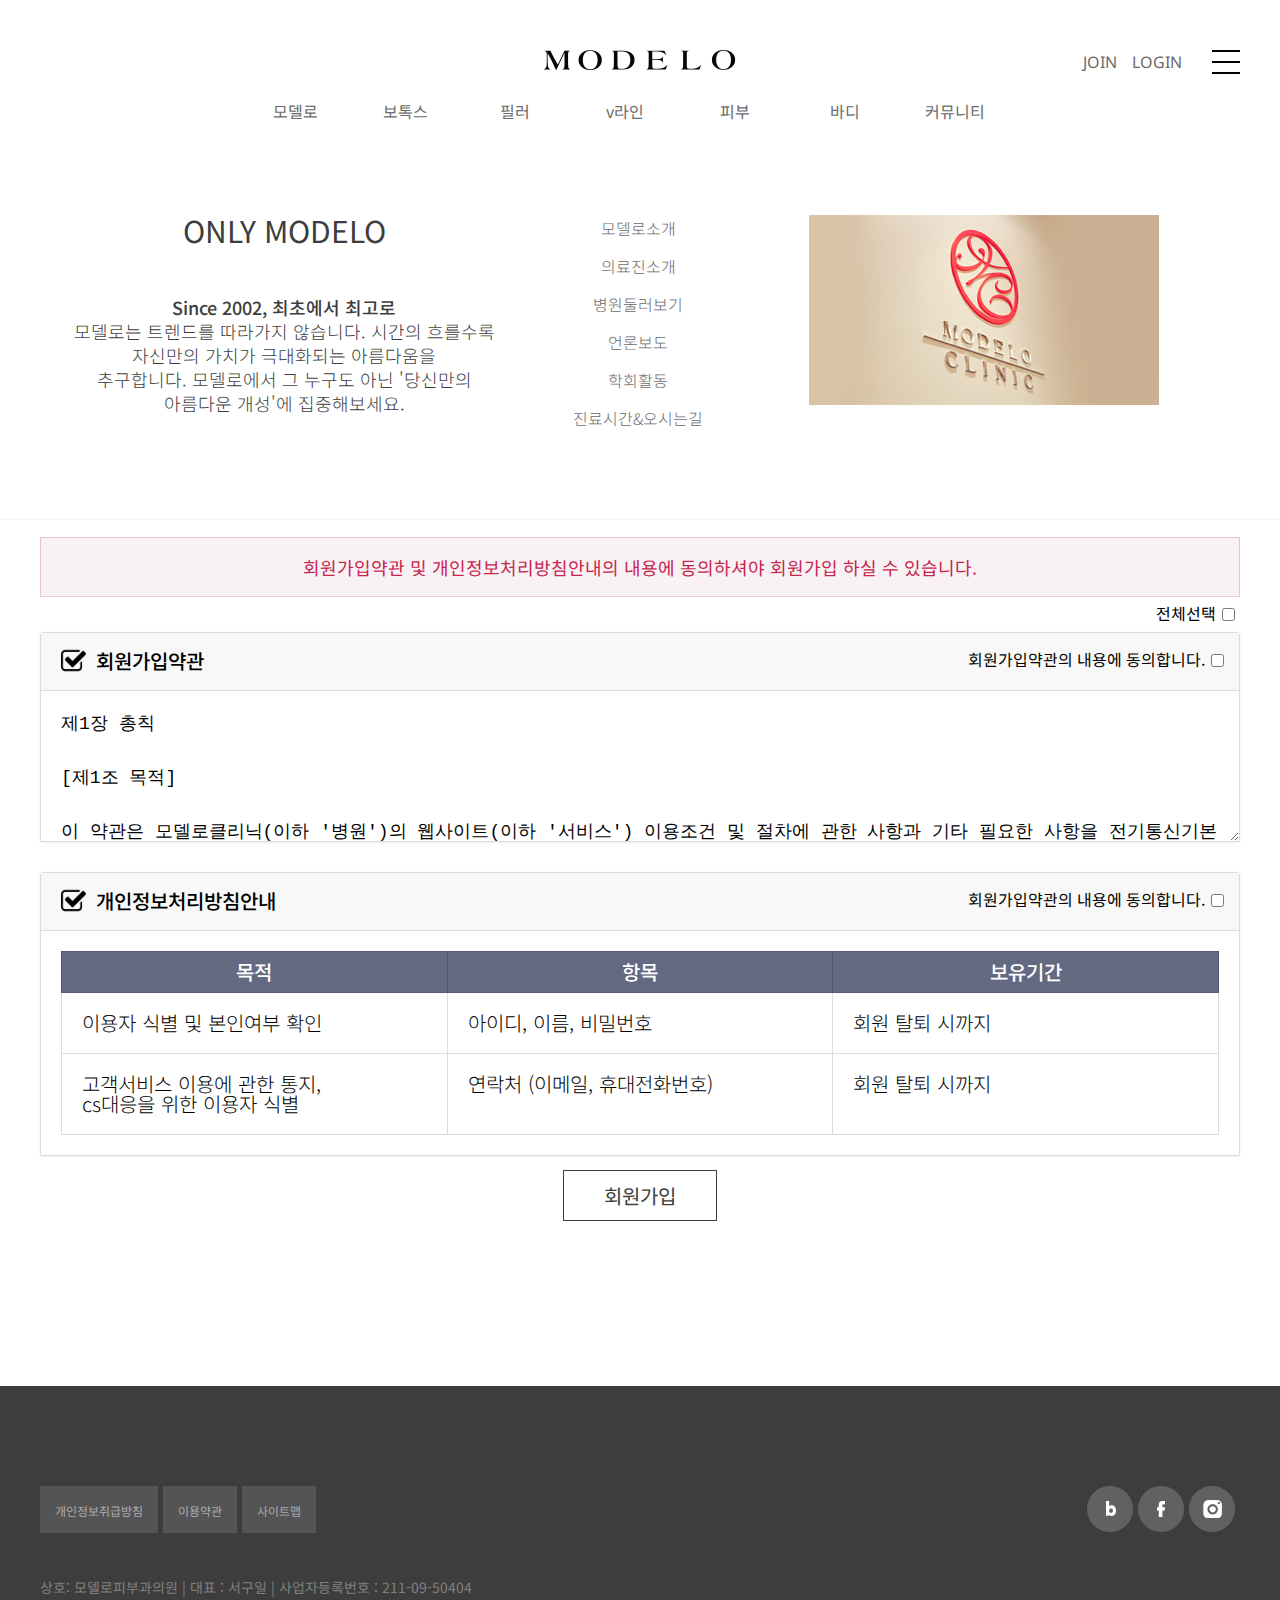
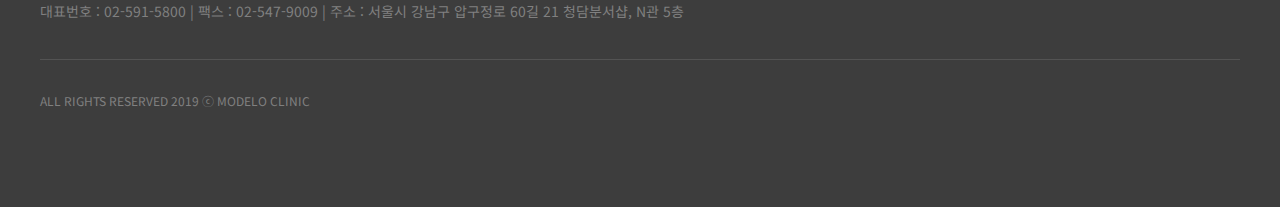
==== commit d865e2db: "95% complete" ====
--- a/join.html
+++ b/join.html
@@ -6,8 +6,6 @@
   <meta name="discription" content="content">
   <meta name="viewport" content="width=device-width, initial-scale=1.0">
   <link rel="stylesheet" href="./css/initial.min.css">
-  <link rel="stylesheet" href="./css/swiper-bundle.css">
-  <link rel="stylesheet" href="./css/swiper_customize.css">
   <link rel="stylesheet" href="./css/common.css">
   <link rel="stylesheet" href="./css/sub07.css">
   <script type="text/javascript" defer="defer" src="./js/jquery_3.5.1.js"></script>
--- a/css/common.css
+++ b/css/common.css
@@ -566,7 +566,6 @@
 .toxin_common_history {
   padding: 160px 0 0;
   max-width: 1920px;
-  height: 1420px;
   margin: 0 auto -20px;
   overflow: hidden;
 }
@@ -575,7 +574,7 @@
 .toxin_common_history p {
   text-align: center;
   font-weight: 300;
-  font-size: 20px;
+  font-size: 18px;
 }
 
 .toxin_common_history h3 {
@@ -587,7 +586,7 @@
 
 .toxin_common_history .img_group {
   overflow: hidden;
-  height: 920px;
+  min-width: 1200px;
 }
 
 .toxin_common_history .img_group ul {
@@ -611,7 +610,7 @@
   left: 0;
   width: 100%;
   height: 100%;
-  padding-top: 20%;
+  padding: 10% 0 0 20px;
   background: rgba(0, 0, 0, 0.9);
   color: white;
   z-index: 10;
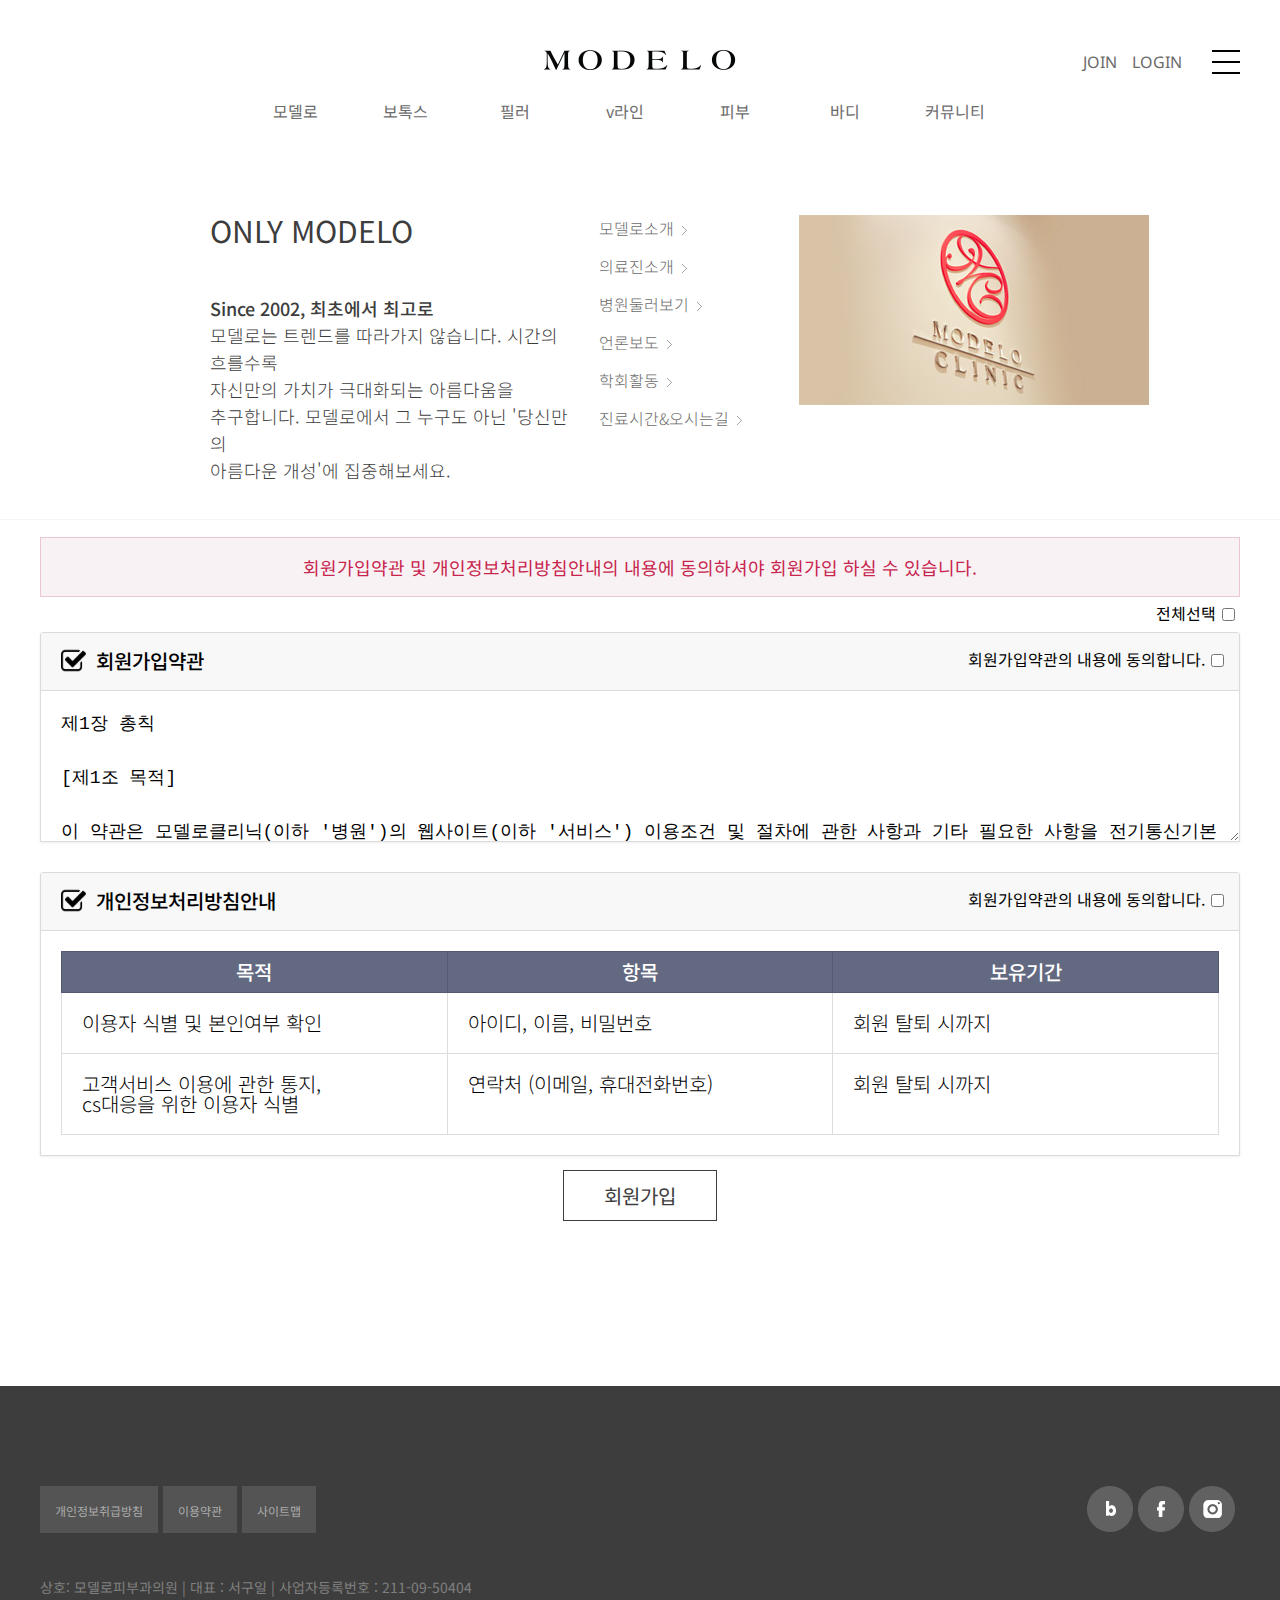
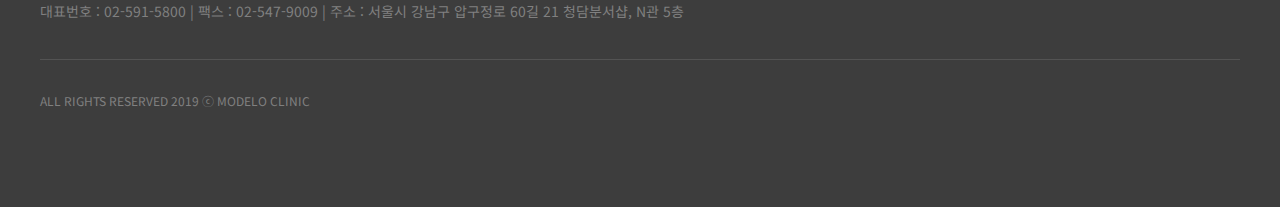
==== commit 5546471c: "finally change" ====
--- a/join.html
+++ b/join.html
@@ -120,7 +120,8 @@
               <p>
                 <span>시술 직후부터 완벽할 수 있다는 것</span><br>
                 모델로 필러는 다시 찾는 데 이유가 있습니다.
-                <br>모델로는 단순한 뷰티를 넘어 자신만의 우아한 이미지를 만들어드립니다.
+                <br>모델로는 단순한 뷰티를 넘어 자신만의
+                <br>우아한 이미지를 만들어드립니다. 
                 <br>모델로에서 자신만의 아름다움을 극대화 시켜보세요.
               </p>
             </div>
@@ -175,8 +176,8 @@
               <h3>v라인</h3>
               <p>
                 <span>2017' 18' 19' 골든레코드어워드 3회 수상</span><br>
-                모델로피부과는 안티에이징 20년의 풍부한 임상경험을 바탕으로 극대화 된
-                <br>V라인리프팅 효과를 경험하실 수 있습니다.
+                모델로피부과는 안티에이징 20년의 풍부한 임상경험을 바탕으로
+                <br>극대화 된 V라인리프팅 효과를 경험하실 수 있습니다.
               </p>
             </div>
             <div class="sub_gnb_right">
@@ -209,8 +210,9 @@
               <p>
                 <span>주근깨와 잡티, 난치성 기미까지</span><br>
                 진단과 처방이 정확하다면 어렵지 않습니다.
-                <br>모델로는 다양한 레이저를 구비하여 복합처방이 가능한 병원으로 개인의 피부
-                <br>병변의 특성에 맞게 최상의 치료계획을 세워드립니다.
+                <br>모델로는 다양한 레이저를 구비하여
+                <br>복합처방이 가능한 병원으로 개인의 피부 병변의 특성에 
+                <br>맞게 최상의 치료계획을 세워드립니다.
               </p>
             </div>
             <div class="sub_gnb_right">
@@ -246,8 +248,9 @@
               <p>
                 <span>세계 최초 종아리 보톡스를 개발한 모델로</span><br>
                 모델로피부과가 개발하여 세계적인 주목을 받은 종아리보톡스.
-                <br>아름다운 넥라인부터 더 길어보이는 종아리까지! 지방흡입과 운동으로
-                <br>절대 빠지지 않던 부분까지 완벽한 바디로 조각하는 모델로 바디 컨투어링
+                <br>아름다운 넥라인부터 더 길어보이는 종아리까지!
+                <br>지방흡입과 운동으로 절대 빠지지 않던 부분까지
+                <br>완벽한 바디로 조각하는 모델로 바디 컨투어링
               </p>
             </div>
             <div class="sub_gnb_right">
--- a/css/common.css
+++ b/css/common.css
@@ -81,7 +81,7 @@
   top: 35px;
 }
 
-#header_wrap.gnb_bg .head .right_menu .all_menu{
+#header_wrap.gnb_bg .head .right_menu .all_menu {
   z-index: 9997;
 }
 
@@ -140,9 +140,15 @@
 
 #header_wrap .gnb_wrap > ul > li {
   display: block;
-  width: 110px;
+  width: 90px;
+  height: 35px;
   text-align: center;
   float: left;
+  margin: 0 10px;
+}
+
+#header_wrap .gnb_wrap > ul > li:hover {
+  border-bottom: 3px solid #666;
 }
 
 #header_wrap .gnb_wrap ul li a {
@@ -177,6 +183,7 @@
 #header_wrap .sub_gnb > div {
   float: left;
   min-height: 400px;
+  text-align: left;
 }
 
 #header_wrap .sub_gnb.is_show {
@@ -184,9 +191,11 @@
 }
 
 #header_wrap .sub_gnb_left {
-  padding: 30px 0 30px 20px;
-  width: 40%;
+  padding: 30px 0 30px 180px;
+  width: 45%;
+  min-width: 300px;
   height: 100%;
+  line-height: 1.5;
 }
 
 #header_wrap .sub_gnb_left h3 {
@@ -202,7 +211,7 @@
 
 #header_wrap .sub_gnb_right {
   padding: 30px 20px 30px 20px;
-  width: 60%;
+  width: 55%;
 }
 
 #header_wrap .sub_gnb_right ul {
@@ -215,8 +224,22 @@
   margin-bottom: 10px;
 }
 
-#header_wrap .sub_gnb_right ul li a:hover{
+#header_wrap .sub_gnb_right ul li a span {
+  display: inline-block;
+  width: 5px;
+  height: 9px;
+  margin-left: 8px;
+  background: url("../img/gnb_arrow.png") no-repeat center;
+}
+
+#header_wrap .sub_gnb_right ul li a:hover {
   border-bottom: 1px solid #333;
+  color: #333;
+  font-weight: 400;
+}
+
+#header_wrap .sub_gnb_right ul li a:hover span {
+  display: none;
 }
 
 /* all menu 영역 */
